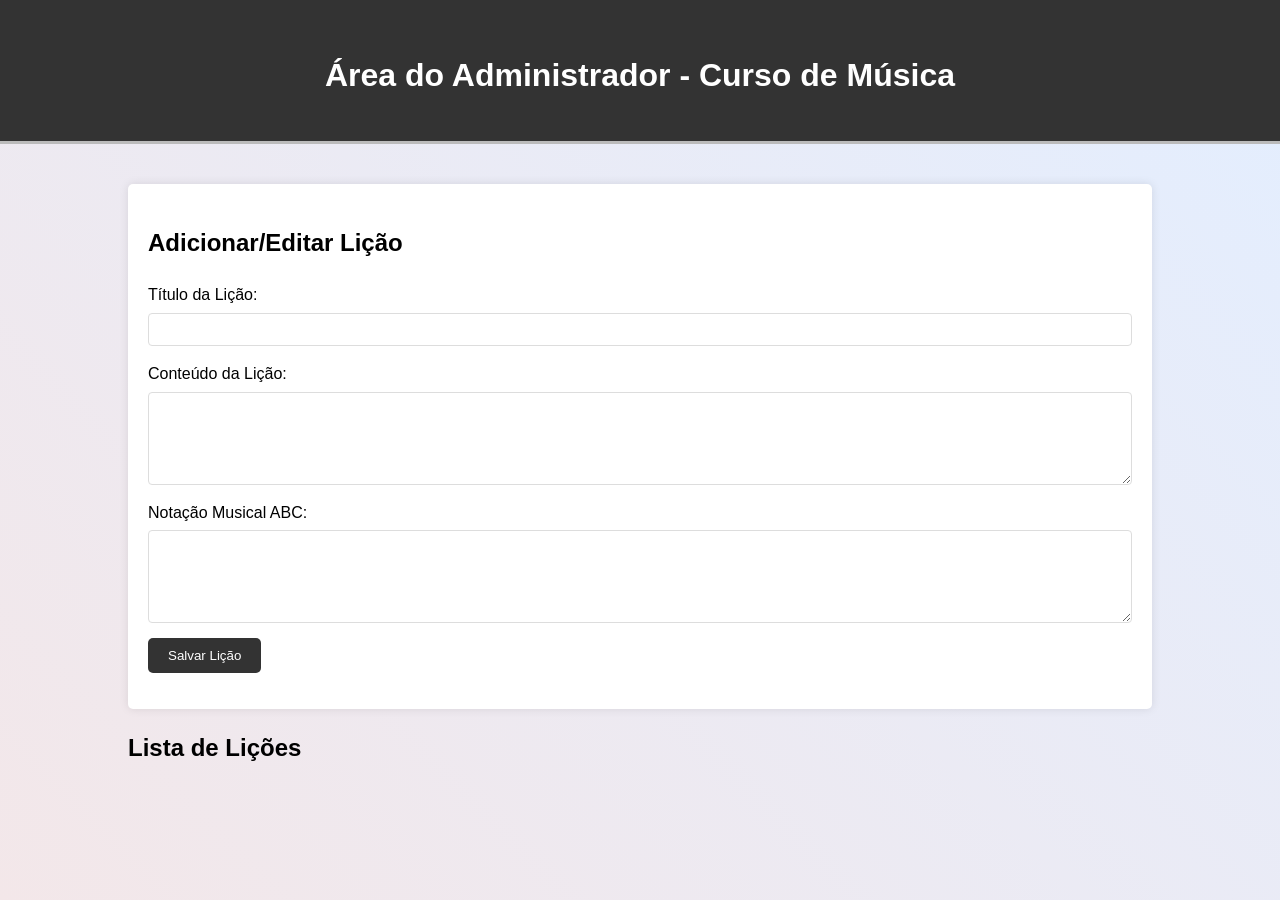
==== index.html @ 28a67714 "Add files via upload" ====
<html><head><base href="https://websimcreationengine.com/music-course-admin/">
<meta charset="UTF-8">
<meta name="viewport" content="width=device-width, initial-scale=1.0">
<title>Curso de Música - Área do Administrador</title>
<style>
  body {
    font-family: Arial, sans-serif;
    line-height: 1.6;
    margin: 0;
    padding: 0;
    background: linear-gradient(45deg, #f3e7e9 0%, #e3eeff 100%);
  }
  .container {
    width: 80%;
    margin: auto;
    overflow: hidden;
    padding: 20px;
  }
  header {
    background: #333;
    color: #fff;
    padding-top: 30px;
    min-height: 70px;
    border-bottom: #bbb 3px solid;
  }
  header h1 {
    text-align: center;
    margin: 0;
    padding-bottom: 20px;
  }
  .admin-panel {
    background: #fff;
    padding: 20px;
    margin-top: 20px;
    border-radius: 5px;
    box-shadow: 0 0 10px rgba(0,0,0,0.1);
  }
  .form-group {
    margin-bottom: 15px;
  }
  label {
    display: block;
    margin-bottom: 5px;
  }
  input[type="text"], textarea {
    width: 100%;
    padding: 8px;
    border: 1px solid #ddd;
    border-radius: 4px;
  }
  .btn {
    display: inline-block;
    background: #333;
    color: #fff;
    padding: 10px 20px;
    border: none;
    cursor: pointer;
    border-radius: 5px;
  }
  .btn:hover {
    background: #555;
  }
  #lessonList {
    margin-top: 20px;
  }
  .lesson-item {
    background: #f4f4f4;
    padding: 10px;
    margin-bottom: 10px;
    border-radius: 5px;
    display: flex;
    justify-content: space-between;
    align-items: center;
  }
  .lesson-actions {
    display: flex;
    gap: 10px;
  }
  .edit-btn, .delete-btn, .move-up-btn, .move-down-btn {
    padding: 5px 10px;
    border: none;
    border-radius: 3px;
    cursor: pointer;
  }
  .edit-btn {
    background: #4CAF50;
    color: white;
  }
  .delete-btn {
    background: #f44336;
    color: white;
  }
  .move-up-btn, .move-down-btn {
    background: #2196F3;
    color: white;
  }
</style>
</head>
<body>
  <header>
    <div class="container">
      <h1>Área do Administrador - Curso de Música</h1>
    </div>
  </header>

  <div class="container">
    <div class="admin-panel">
      <h2>Adicionar/Editar Lição</h2>
      <form id="lessonForm">
        <input type="hidden" id="lessonId">
        <div class="form-group">
          <label for="lessonTitle">Título da Lição:</label>
          <input type="text" id="lessonTitle" required>
        </div>
        <div class="form-group">
          <label for="lessonContent">Conteúdo da Lição:</label>
          <textarea id="lessonContent" rows="5" required></textarea>
        </div>
        <div class="form-group">
          <label for="abcNotation">Notação Musical ABC:</label>
          <textarea id="abcNotation" rows="5"></textarea>
        </div>
        <button type="submit" class="btn" id="saveLesson">Salvar Lição</button>
      </form>
    </div>

    <div id="lessonList">
      <h2>Lista de Lições</h2>
      <!-- Lições serão adicionadas aqui dinamicamente -->
    </div>
  </div>

  <script>
    document.addEventListener('DOMContentLoaded', function() {
      const lessonForm = document.getElementById('lessonForm');
      const lessonList = document.getElementById('lessonList');
      const lessonTitleInput = document.getElementById('lessonTitle');
      const lessonContentInput = document.getElementById('lessonContent');
      const abcNotationInput = document.getElementById('abcNotation');
      const lessonIdInput = document.getElementById('lessonId');
      let lessons = JSON.parse(localStorage.getItem('musicLessons')) || [];

      function saveLessonsToStorage() {
        localStorage.setItem('musicLessons', JSON.stringify(lessons));
      }

      function renderLessons() {
        lessonList.innerHTML = '<h2>Lista de Lições</h2>';
        lessons.forEach((lesson, index) => {
          const lessonItem = document.createElement('div');
          lessonItem.className = 'lesson-item';
          lessonItem.innerHTML = `
            <span>${lesson.title}</span>
            <div class="lesson-actions">
              <button class="edit-btn" data-index="${index}">Editar</button>
              <button class="delete-btn" data-index="${index}">Excluir</button>
              <button class="move-up-btn" data-index="${index}" ${index === 0 ? 'disabled' : ''}>↑</button>
              <button class="move-down-btn" data-index="${index}" ${index === lessons.length - 1 ? 'disabled' : ''}>↓</button>
            </div>
          `;
          lessonList.appendChild(lessonItem);
        });
      }

      function clearForm() {
        lessonTitleInput.value = '';
        lessonContentInput.value = '';
        abcNotationInput.value = '';
        lessonIdInput.value = '';
      }

      lessonForm.addEventListener('submit', function(e) {
        e.preventDefault();
        const lessonId = lessonIdInput.value;
        const lesson = {
          title: lessonTitleInput.value,
          content: lessonContentInput.value,
          abcNotation: abcNotationInput.value
        };

        if (lessonId) {
          // Editando uma lição existente
          lessons[lessonId] = lesson;
        } else {
          // Adicionando uma nova lição
          lessons.push(lesson);
        }

        saveLessonsToStorage();
        renderLessons();
        clearForm();
      });

      lessonList.addEventListener('click', function(e) {
        if (e.target.classList.contains('edit-btn')) {
          const index = e.target.getAttribute('data-index');
          const lesson = lessons[index];
          lessonTitleInput.value = lesson.title;
          lessonContentInput.value = lesson.content;
          abcNotationInput.value = lesson.abcNotation || '';
          lessonIdInput.value = index;
        } else if (e.target.classList.contains('delete-btn')) {
          const index = e.target.getAttribute('data-index');
          lessons.splice(index, 1);
          saveLessonsToStorage();
          renderLessons();
        } else if (e.target.classList.contains('move-up-btn')) {
          const index = parseInt(e.target.getAttribute('data-index'));
          if (index > 0) {
            [lessons[index], lessons[index - 1]] = [lessons[index - 1], lessons[index]];
            saveLessonsToStorage();
            renderLessons();
          }
        } else if (e.target.classList.contains('move-down-btn')) {
          const index = parseInt(e.target.getAttribute('data-index'));
          if (index < lessons.length - 1) {
            [lessons[index], lessons[index + 1]] = [lessons[index + 1], lessons[index]];
            saveLessonsToStorage();
            renderLessons();
          }
        }
      });

      renderLessons();
    });
  </script>
</body></html>
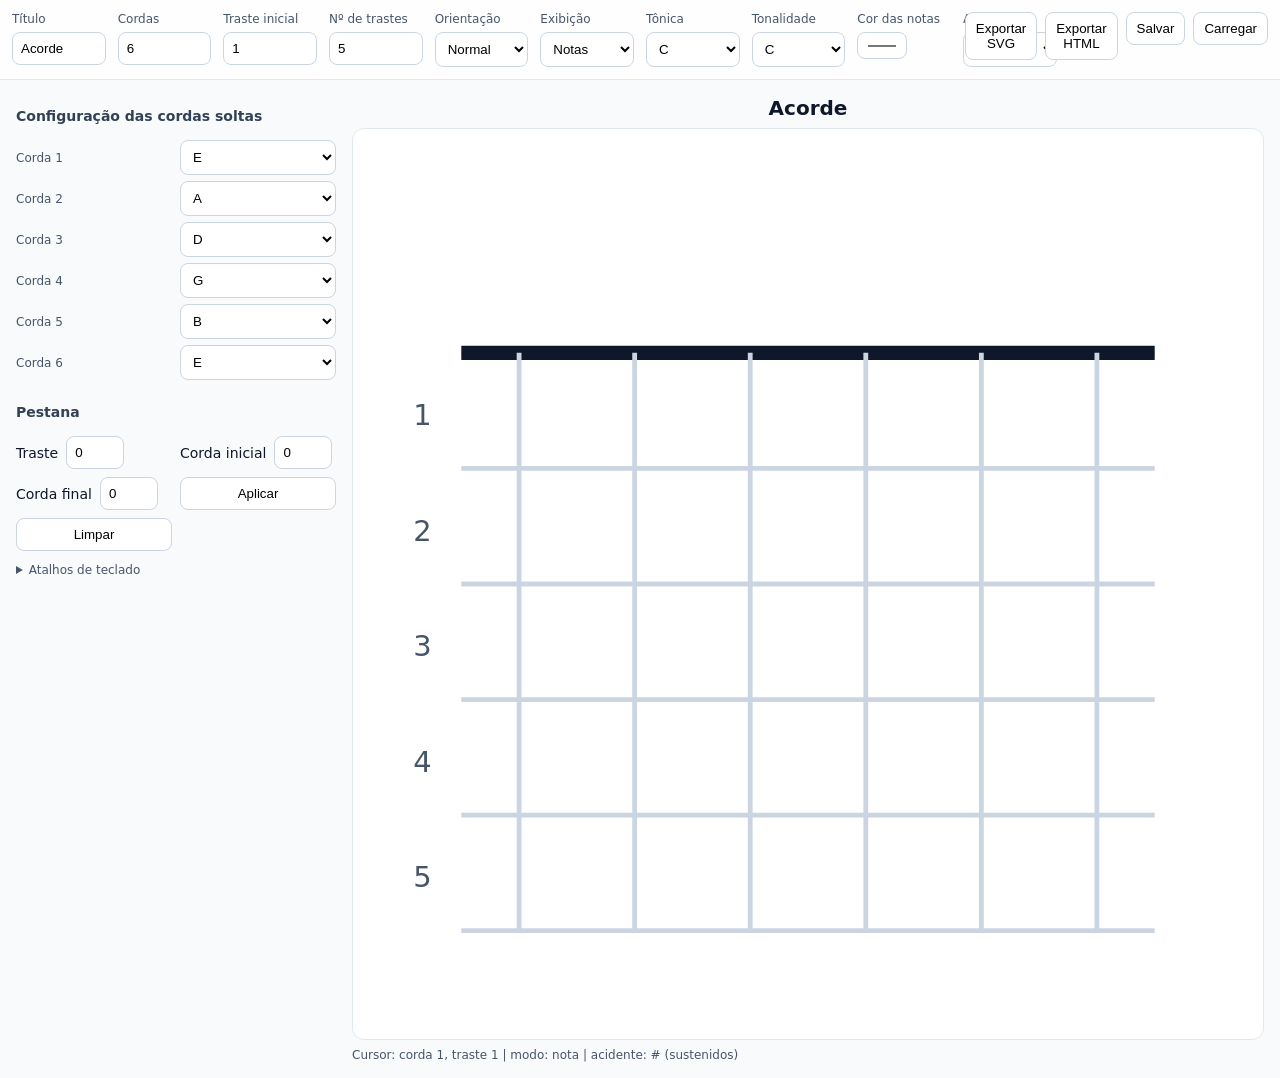
==== commit 64ae585f: "Create chord diagram generator with interactive SVG and multiple features Co-authored-by: albertinos" ====
--- a/index.html
+++ b/index.html
@@ -1,227 +1,120 @@
-<html><head><base href="https://websimcreationengine.com/music-course-admin/">
-<meta charset="UTF-8">
-<meta name="viewport" content="width=device-width, initial-scale=1.0">
-<title>Curso de Música - Área do Administrador</title>
-<style>
-  body {
-    font-family: Arial, sans-serif;
-    line-height: 1.6;
-    margin: 0;
-    padding: 0;
-    background: linear-gradient(45deg, #f3e7e9 0%, #e3eeff 100%);
-  }
-  .container {
-    width: 80%;
-    margin: auto;
-    overflow: hidden;
-    padding: 20px;
-  }
-  header {
-    background: #333;
-    color: #fff;
-    padding-top: 30px;
-    min-height: 70px;
-    border-bottom: #bbb 3px solid;
-  }
-  header h1 {
-    text-align: center;
-    margin: 0;
-    padding-bottom: 20px;
-  }
-  .admin-panel {
-    background: #fff;
-    padding: 20px;
-    margin-top: 20px;
-    border-radius: 5px;
-    box-shadow: 0 0 10px rgba(0,0,0,0.1);
-  }
-  .form-group {
-    margin-bottom: 15px;
-  }
-  label {
-    display: block;
-    margin-bottom: 5px;
-  }
-  input[type="text"], textarea {
-    width: 100%;
-    padding: 8px;
-    border: 1px solid #ddd;
-    border-radius: 4px;
-  }
-  .btn {
-    display: inline-block;
-    background: #333;
-    color: #fff;
-    padding: 10px 20px;
-    border: none;
-    cursor: pointer;
-    border-radius: 5px;
-  }
-  .btn:hover {
-    background: #555;
-  }
-  #lessonList {
-    margin-top: 20px;
-  }
-  .lesson-item {
-    background: #f4f4f4;
-    padding: 10px;
-    margin-bottom: 10px;
-    border-radius: 5px;
-    display: flex;
-    justify-content: space-between;
-    align-items: center;
-  }
-  .lesson-actions {
-    display: flex;
-    gap: 10px;
-  }
-  .edit-btn, .delete-btn, .move-up-btn, .move-down-btn {
-    padding: 5px 10px;
-    border: none;
-    border-radius: 3px;
-    cursor: pointer;
-  }
-  .edit-btn {
-    background: #4CAF50;
-    color: white;
-  }
-  .delete-btn {
-    background: #f44336;
-    color: white;
-  }
-  .move-up-btn, .move-down-btn {
-    background: #2196F3;
-    color: white;
-  }
-</style>
+<!DOCTYPE html>
+<html lang="pt-BR">
+<head>
+  <meta charset="UTF-8" />
+  <meta name="viewport" content="width=device-width, initial-scale=1.0" />
+  <title>Gerador de Diagramas de Acordes</title>
+  <link rel="stylesheet" href="./style.css" />
 </head>
 <body>
-  <header>
-    <div class="container">
-      <h1>Área do Administrador - Curso de Música</h1>
-    </div>
-  </header>
+  <div id="app">
+    <header class="toolbar">
+      <div class="field">
+        <label for="titleInput">Título</label>
+        <input id="titleInput" type="text" placeholder="Ex.: G7(9)" />
+      </div>
+      <div class="field">
+        <label for="stringsInput">Cordas</label>
+        <input id="stringsInput" type="number" min="1" max="12" value="6" />
+      </div>
+      <div class="field">
+        <label for="startFretInput">Traste inicial</label>
+        <input id="startFretInput" type="number" min="0" max="20" value="1" />
+      </div>
+      <div class="field">
+        <label for="numFretsInput">Nº de trastes</label>
+        <input id="numFretsInput" type="number" min="1" max="15" value="5" />
+      </div>
+      <div class="field">
+        <label for="orientationSelect">Orientação</label>
+        <select id="orientationSelect">
+          <option value="normal">Normal</option>
+          <option value="invertida">Invertida</option>
+          <option value="horizontal">Horizontal</option>
+          <option value="horizontal-invertida">Horizontal invertida</option>
+        </select>
+      </div>
+      <div class="field">
+        <label for="displayModeSelect">Exibição</label>
+        <select id="displayModeSelect">
+          <option value="nota">Notas</option>
+          <option value="grau">Graus</option>
+          <option value="dedo">Dedos</option>
+        </select>
+      </div>
+      <div class="field">
+        <label for="tonicSelect">Tônica</label>
+        <select id="tonicSelect"></select>
+      </div>
+      <div class="field">
+        <label for="keySelect">Tonalidade</label>
+        <select id="keySelect"></select>
+      </div>
+      <div class="field">
+        <label for="noteColorInput">Cor das notas</label>
+        <input id="noteColorInput" type="color" value="#4f46e5" />
+      </div>
+      <div class="field">
+        <label for="accPrefSelect">Acidentes</label>
+        <select id="accPrefSelect">
+          <option value="auto">Auto</option>
+          <option value="sustenidos">Sustenidos (#)</option>
+          <option value="bemóis">Bemóis (b)</option>
+        </select>
+      </div>
+      <div class="field field--buttons">
+        <button id="exportSvgBtn" title="Exportar SVG (baixa arquivo)">Exportar SVG</button>
+        <button id="exportHtmlBtn" title="Exportar HTML estático (baixa arquivo)">Exportar HTML</button>
+        <button id="saveBtn" title="Salvar rápido (Ctrl+S)">Salvar</button>
+        <button id="loadBtn" title="Carregar último salvo">Carregar</button>
+      </div>
+    </header>
 
-  <div class="container">
-    <div class="admin-panel">
-      <h2>Adicionar/Editar Lição</h2>
-      <form id="lessonForm">
-        <input type="hidden" id="lessonId">
-        <div class="form-group">
-          <label for="lessonTitle">Título da Lição:</label>
-          <input type="text" id="lessonTitle" required>
+    <section class="panel">
+      <div class="panel-left">
+        <h3>Configuração das cordas soltas</h3>
+        <div id="openTunings"></div>
+
+        <h3>Pestana</h3>
+        <div class="barre-controls">
+          <label>Traste <input id="barreFret" type="number" min="1" max="20" value="0" /></label>
+          <label>Corda inicial <input id="barreStart" type="number" min="1" max="12" value="0" /></label>
+          <label>Corda final <input id="barreEnd" type="number" min="1" max="12" value="0" /></label>
+          <button id="applyBarreBtn">Aplicar</button>
+          <button id="clearBarreBtn">Limpar</button>
         </div>
-        <div class="form-group">
-          <label for="lessonContent">Conteúdo da Lição:</label>
-          <textarea id="lessonContent" rows="5" required></textarea>
+
+        <div class="help">
+          <details>
+            <summary>Atalhos de teclado</summary>
+            <ul>
+              <li>Setas: navegar (wrap-around)</li>
+              <li>Espaço ou Enter: adiciona/remove nota</li>
+              <li>Backspace: limpa conteúdo</li>
+              <li>Delete: remove nota</li>
+              <li>Shift + setas: altera b/# do grau</li>
+              <li>Ctrl: alterna sustenido/bemol global</li>
+              <li>Ctrl + E: alterna sustenido/bemol global</li>
+              <li>Ctrl + S: salvar rápido</li>
+              <li>Ctrl + Z: desfazer</li>
+              <li>Tab: alterna foco (controles/diagrama)</li>
+              <li>Esc: sai do modo de edição</li>
+            </ul>
+          </details>
         </div>
-        <div class="form-group">
-          <label for="abcNotation">Notação Musical ABC:</label>
-          <textarea id="abcNotation" rows="5"></textarea>
+      </div>
+      <div class="panel-right">
+        <div class="title-row">
+          <div class="diagram-title" id="diagramTitle">Acorde</div>
         </div>
-        <button type="submit" class="btn" id="saveLesson">Salvar Lição</button>
-      </form>
-    </div>
-
-    <div id="lessonList">
-      <h2>Lista de Lições</h2>
-      <!-- Lições serão adicionadas aqui dinamicamente -->
-    </div>
+        <div id="diagramWrapper" class="diagram-wrapper" tabindex="0" aria-label="Área do diagrama (pressione Tab para focar)">
+          <svg id="diagramSvg"></svg>
+        </div>
+        <div class="status" id="statusText"></div>
+      </div>
+    </section>
   </div>
 
-  <script>
-    document.addEventListener('DOMContentLoaded', function() {
-      const lessonForm = document.getElementById('lessonForm');
-      const lessonList = document.getElementById('lessonList');
-      const lessonTitleInput = document.getElementById('lessonTitle');
-      const lessonContentInput = document.getElementById('lessonContent');
-      const abcNotationInput = document.getElementById('abcNotation');
-      const lessonIdInput = document.getElementById('lessonId');
-      let lessons = JSON.parse(localStorage.getItem('musicLessons')) || [];
-
-      function saveLessonsToStorage() {
-        localStorage.setItem('musicLessons', JSON.stringify(lessons));
-      }
-
-      function renderLessons() {
-        lessonList.innerHTML = '<h2>Lista de Lições</h2>';
-        lessons.forEach((lesson, index) => {
-          const lessonItem = document.createElement('div');
-          lessonItem.className = 'lesson-item';
-          lessonItem.innerHTML = `
-            <span>${lesson.title}</span>
-            <div class="lesson-actions">
-              <button class="edit-btn" data-index="${index}">Editar</button>
-              <button class="delete-btn" data-index="${index}">Excluir</button>
-              <button class="move-up-btn" data-index="${index}" ${index === 0 ? 'disabled' : ''}>↑</button>
-              <button class="move-down-btn" data-index="${index}" ${index === lessons.length - 1 ? 'disabled' : ''}>↓</button>
-            </div>
-          `;
-          lessonList.appendChild(lessonItem);
-        });
-      }
-
-      function clearForm() {
-        lessonTitleInput.value = '';
-        lessonContentInput.value = '';
-        abcNotationInput.value = '';
-        lessonIdInput.value = '';
-      }
-
-      lessonForm.addEventListener('submit', function(e) {
-        e.preventDefault();
-        const lessonId = lessonIdInput.value;
-        const lesson = {
-          title: lessonTitleInput.value,
-          content: lessonContentInput.value,
-          abcNotation: abcNotationInput.value
-        };
-
-        if (lessonId) {
-          // Editando uma lição existente
-          lessons[lessonId] = lesson;
-        } else {
-          // Adicionando uma nova lição
-          lessons.push(lesson);
-        }
-
-        saveLessonsToStorage();
-        renderLessons();
-        clearForm();
-      });
-
-      lessonList.addEventListener('click', function(e) {
-        if (e.target.classList.contains('edit-btn')) {
-          const index = e.target.getAttribute('data-index');
-          const lesson = lessons[index];
-          lessonTitleInput.value = lesson.title;
-          lessonContentInput.value = lesson.content;
-          abcNotationInput.value = lesson.abcNotation || '';
-          lessonIdInput.value = index;
-        } else if (e.target.classList.contains('delete-btn')) {
-          const index = e.target.getAttribute('data-index');
-          lessons.splice(index, 1);
-          saveLessonsToStorage();
-          renderLessons();
-        } else if (e.target.classList.contains('move-up-btn')) {
-          const index = parseInt(e.target.getAttribute('data-index'));
-          if (index > 0) {
-            [lessons[index], lessons[index - 1]] = [lessons[index - 1], lessons[index]];
-            saveLessonsToStorage();
-            renderLessons();
-          }
-        } else if (e.target.classList.contains('move-down-btn')) {
-          const index = parseInt(e.target.getAttribute('data-index'));
-          if (index < lessons.length - 1) {
-            [lessons[index], lessons[index + 1]] = [lessons[index + 1], lessons[index]];
-            saveLessonsToStorage();
-            renderLessons();
-          }
-        }
-      });
-
-      renderLessons();
-    });
-  </script>
-</body></html>
+  <script src="./app.js"></script>
+</body>
+</html>
--- a/style.css
+++ b/style.css
@@ -0,0 +1,56 @@
+* { box-sizing: border-box; }
+html, body { margin: 0; padding: 0; font-family: Inter, system-ui, -apple-system, Segoe UI, Roboto, Arial, sans-serif; color: #0f172a; background: #f8fafc; }
+
+#app { display: flex; flex-direction: column; min-height: 100vh; }
+.toolbar { position: sticky; top: 0; z-index: 5; display: grid; grid-template-columns: repeat(12, minmax(0, 1fr)); gap: 12px; padding: 12px; background: #ffffffcc; backdrop-filter: blur(6px); border-bottom: 1px solid #e2e8f0; }
+.field { display: flex; flex-direction: column; gap: 6px; }
+.field > label { font-size: 12px; color: #475569; }
+.field--buttons { align-items: flex-start; justify-content: end; gap: 8px; flex-direction: row; grid-column: span 2; }
+button { padding: 8px 10px; border-radius: 8px; border: 1px solid #cbd5e1; background: #fff; cursor: pointer; transition: .15s ease; }
+button:hover { background: #f1f5f9; }
+input, select { padding: 8px; border-radius: 8px; border: 1px solid #cbd5e1; background: #fff; }
+
+.panel { display: grid; grid-template-columns: 320px 1fr; gap: 16px; padding: 16px; }
+.panel-left { display: flex; flex-direction: column; gap: 12px; }
+.panel-left h3 { margin: 12px 0 4px; font-size: 14px; color: #334155; }
+.barre-controls { display: grid; grid-template-columns: repeat(2, minmax(0,1fr)); gap: 8px; }
+.barre-controls label { display: flex; align-items: center; gap: 8px; font-size: 14px; }
+.help { font-size: 12px; color: #475569; }
+
+.title-row { display: flex; justify-content: center; margin-bottom: 8px; }
+.diagram-title { font-size: 20px; font-weight: 700; }
+
+.diagram-wrapper { position: relative; background: #fff; border: 1px solid #e2e8f0; border-radius: 12px; padding: 12px; overflow: auto; min-height: 420px; outline: none; }
+#diagramSvg { display: block; width: 100%; height: 100%; }
+
+.status { margin-top: 8px; font-size: 12px; color: #475569; }
+
+/* SVG elements */
+.grid-line { stroke: #cbd5e1; stroke-width: 2; }
+.nut-line { stroke: #0f172a; stroke-width: 6; }
+.fret-number { font-size: 12px; fill: #475569; }
+.string-label { font-size: 12px; fill: #334155; }
+.note-circle { stroke: #0f172a22; stroke-width: 2; }
+.note-text { font-weight: 700; text-anchor: middle; dominant-baseline: central; }
+.open-marker { font-size: 14px; text-anchor: middle; dominant-baseline: central; fill: #0f172a; }
+.mute-marker { font-size: 14px; text-anchor: middle; dominant-baseline: central; fill: #ef4444; }
+.cursor-rect { fill: rgba(79,70,229,0.18); stroke: rgba(79,70,229,0.9); stroke-width: 2; stroke-dasharray: 4 3; }
+
+/* Pulse animation for active note */
+@keyframes pulse {
+  0% { transform: scale(1); opacity: 1; }
+  50% { transform: scale(1.1); opacity: .85; }
+  100% { transform: scale(1); opacity: 1; }
+}
+.pulse { animation: pulse 1s ease-in-out infinite; transform-origin: center; }
+
+/* Open tunings grid */
+#openTunings { display: grid; grid-template-columns: 1fr; gap: 6px; }
+.open-tuning-row { display: grid; grid-template-columns: 1fr 1fr; gap: 8px; align-items: center; }
+.open-tuning-row label { font-size: 12px; color: #475569; }
+
+/* Orientation helpers */
+.orientation-horizontal #diagramSvg { height: 520px; }
+
+/* Accessibility focus */
+.diagram-wrapper:focus { box-shadow: 0 0 0 3px rgba(79,70,229,.35); }
